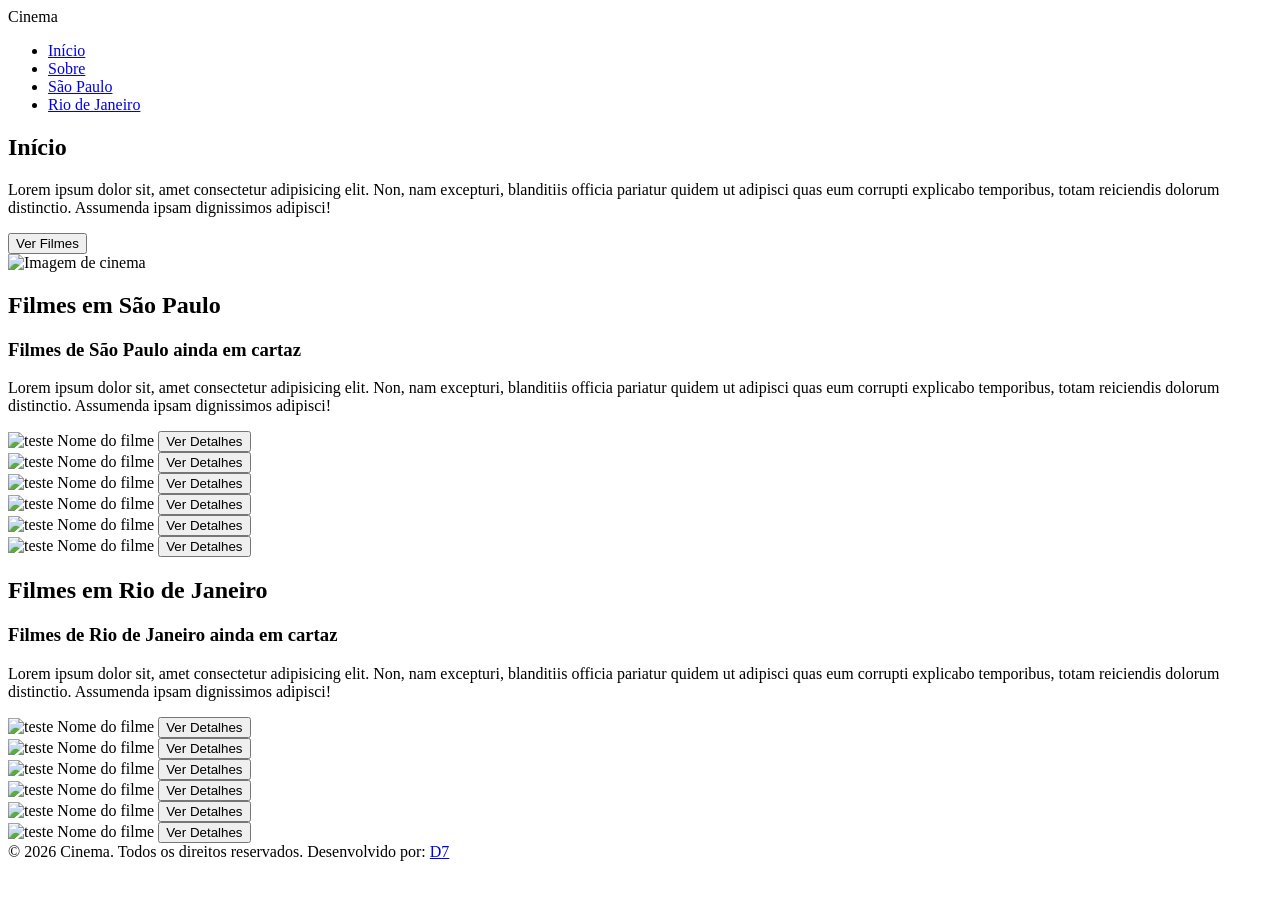
==== Cartaz_Cinema/estados/rj.html @ ed7cfb73 "Add files via upload" ====
<!doctype html>
<html lang="en">
  <head>
    <meta charset="UTF-8" />
    <meta name="viewport" content="width=device-width, initial-scale=1.0" />
    <title>Cinema</title>
    <link rel="stylesheet" href="style.css" />
  </head>
  <body>
    <header class="header">
      <span>Cinema</span>
      <ul class="nav">
        <li><a href="./index.html">Início</a></li>
        <li><a href="./sobre.html">Sobre</a></li>
        <li><a href="./sobre.html">São Paulo</a></li>
        <li><a href="./sobre.html">Rio de Janeiro</a></li>
      </ul>
    </header>

    <main>
      <section class="container container-posters">
        <h1 class="title">Início</h1>
        <!-- Card de Informações inicio -->
        <div class="cards">
          <div class="card-info">
            <p>
              Lorem ipsum dolor sit, amet consectetur adipisicing elit. Non, nam
              excepturi, blanditiis officia pariatur quidem ut adipisci quas eum
              corrupti explicabo temporibus, totam reiciendis dolorum
              distinctio. Assumenda ipsam dignissimos adipisci!
            </p>
            <button>Ver Filmes</button>
          </div>

          <!-- Card de imagem -->
          <div class="card-image">
            <img
              src="https://anapolis.tribunadoplanalto.com.br/wp-content/uploads/2025/08/Miniatura-para-youtube-cinema-e-filmes.png"
              alt="Imagem de cinema"
            />
          </div>
        </div>
      </section>

      <!-- Filmes de São Paulo -->
      <section class="container">
        <h2 class="title">Filmes em São Paulo</h2>
        <div class="card-info">
          <!-- Cartaz  -->

          <div class="cards">
            <div class="card-info">
              <h3 class="title-sp">Filmes de São Paulo ainda em cartaz</h3>
              <p>
                Lorem ipsum dolor sit, amet consectetur adipisicing elit. Non,
                nam excepturi, blanditiis officia pariatur quidem ut adipisci
                quas eum corrupti explicabo temporibus, totam reiciendis dolorum
                distinctio. Assumenda ipsam dignissimos adipisci!
              </p>
            </div>

            <!-- Cartaz de Filmes -->
            <div class="card-posters">
              <div class="card">
                <img
                  src="https://www.estadao.com.br/resizer/v2/JJEYVX3G3RA3VF7RCQHMWEUWPE.jpg?quality=80&auth=88cc49b168b2aa57b596f9274a0e6c35225e769eeeecbdf22e98e6f9e8cc44dd&width=380"
                  alt="teste"
                />
                <span>Nome do filme</span>
                <button>Ver Detalhes</button>
              </div>
              <div class="card">
                <img
                  src="https://upload.wikimedia.org/wikipedia/pt/thumb/8/82/It_2017.jpg/250px-It_2017.jpg"
                  alt="teste"
                />
                <span>Nome do filme</span>
                <button>Ver Detalhes</button>
              </div>
              <div class="card">
                <img
                  src="https://static.wikia.nocookie.net/dublagem/images/9/99/Como_M%C3%A1gica.png/revision/latest?cb=20260505231212&path-prefix=pt-br"
                  alt="teste"
                />
                <span>Nome do filme</span>
                <button>Ver Detalhes</button>
              </div>
              <div class="card">
                <img
                  src="https://imusic.b-cdn.net/images/item/original/772/8717418561772.jpg?frozen-ii-2020-frozen-2-dvd&class=scaled&v=1585232957"
                  alt="teste"
                />
                <span>Nome do filme</span>
                <button>Ver Detalhes</button>
              </div>
              <div class="card">
                <img
                  src="https://ingresso-a.akamaihd.net/prd/img/movie/e-assim-que-acaba/baf2f184-c1ee-4210-a3d2-8c271b682e33.webp"
                  alt="teste"
                />
                <span>Nome do filme</span>
                <button>Ver Detalhes</button>
              </div>
              <div class="card">
                <img
                  src="https://m.media-amazon.com/images/I/61AfWTpFqlL._AC_UF1000,1000_QL80_.jpg"
                  alt="teste"
                />
                <span>Nome do filme</span>
                <button>Ver Detalhes</button>
              </div>
            </div>
          </div>
        </div>
      </section>

      <!-- Filmes de Rio de Janeiro -->
      <section class="container">
        <div class="card-info">
          <h2 class="title title-rj">Filmes em Rio de Janeiro</h2>
          <!-- Cartaz  -->

          <div class="cards">
            <div class="card-info">
              <h3 class="title">Filmes de Rio de Janeiro ainda em cartaz</h3>
              <p>
                Lorem ipsum dolor sit, amet consectetur adipisicing elit. Non,
                nam excepturi, blanditiis officia pariatur quidem ut adipisci
                quas eum corrupti explicabo temporibus, totam reiciendis dolorum
                distinctio. Assumenda ipsam dignissimos adipisci!
              </p>
            </div>
            <div class="card-posters">
              <div class="card">
                <img
                  src="https://static.wikia.nocookie.net/marvelmovies/images/4/4b/Amazing_Spider-Man_theatrical_poster_02.jpg/revision/latest?cb=20221014191530"
                  alt="teste"
                />
                <span>Nome do filme</span>
                <button>Ver Detalhes</button>
              </div>
              <div class="card">
                <img
                  src="https://upload.wikimedia.org/wikipedia/pt/4/46/Moana_movie_poster_p_2016.jpg"
                  alt="teste"
                />
                <span>Nome do filme</span>
                <button>Ver Detalhes</button>
              </div>
              <div class="card">
                <img
                  src="https://upload.wikimedia.org/wikipedia/pt/3/30/Creed_%28filme%29.jpg"
                  alt="teste"
                />
                <span>Nome do filme</span>
                <button>Ver Detalhes</button>
              </div>
              <div class="card">
                <img
                  src="https://m.media-amazon.com/images/I/81AUO9Pu9LL._AC_UF894,1000_QL80_.jpg"
                  alt="teste"
                />
                <span>Nome do filme</span>
                <button>Ver Detalhes</button>
              </div>
              <div class="card">
                <img
                  src="https://ingresso-a.akamaihd.net/prd/img/movie/um-cabra-bom-de-bola/ccd89b01-44a8-4ba9-9a67-c9cbbc4908b3.webp"
                  alt="teste"
                />
                <span>Nome do filme</span>
                <button>Ver Detalhes</button>
              </div>
              <div class="card">
                <img
                  src="https://www.europanet.com.br/upload/id_produto/107___/107276g.jpg"
                  alt="teste"
                />
                <span>Nome do filme</span>
                <button>Ver Detalhes</button>
              </div>
            </div>
          </div>
        </div>
      </section>
    </main>

    <footer>
      <span>
        &copy; 2026 Cinema. Todos os direitos reservados. Desenvolvido por:
        <a href="https://github.com/seu-perfil" target="_blank">D7</a></span
      >
    </footer>
  </body>
</html>
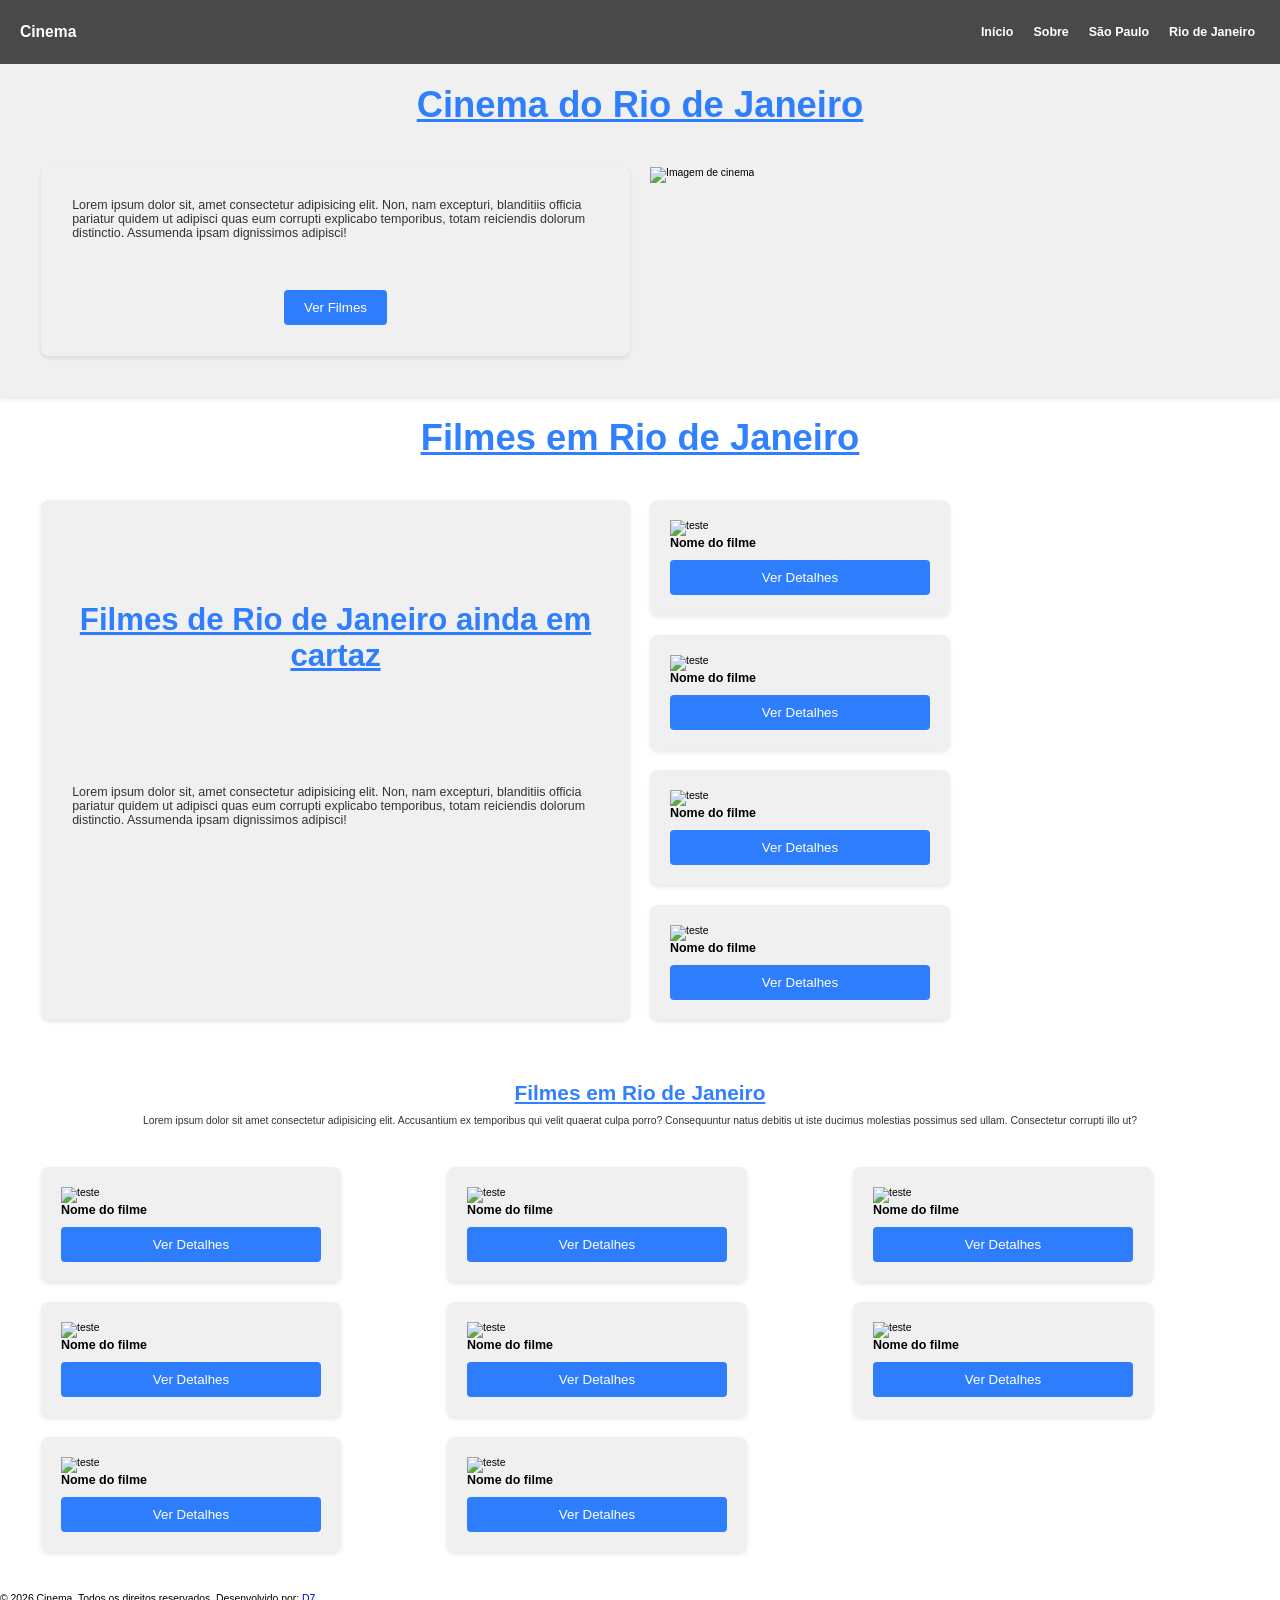
==== commit 46dc6d78: "SP E RJ padronizadar layout" ====
--- a/Cartaz_Cinema/estados/rj.html
+++ b/Cartaz_Cinema/estados/rj.html
@@ -3,8 +3,9 @@
   <head>
     <meta charset="UTF-8" />
     <meta name="viewport" content="width=device-width, initial-scale=1.0" />
-    <title>Cinema</title>
-    <link rel="stylesheet" href="style.css" />
+    <title>Cinema - Rio de Janeiro</title>
+    <link rel="stylesheet" href="../global.css" />
+    <link rel="stylesheet" href="../style.css" />
   </head>
   <body>
     <header class="header">
@@ -12,14 +13,15 @@
       <ul class="nav">
         <li><a href="./index.html">Início</a></li>
         <li><a href="./sobre.html">Sobre</a></li>
-        <li><a href="./sobre.html">São Paulo</a></li>
-        <li><a href="./sobre.html">Rio de Janeiro</a></li>
+        <li><a href="./sp.html
+          ">São Paulo</a></li>
+        <li><a href="./rj.html">Rio de Janeiro</a></li>
       </ul>
     </header>
 
     <main>
       <section class="container container-posters">
-        <h1 class="title">Início</h1>
+        <h1 class="title">Cinema do Rio de Janeiro</h1>
         <!-- Card de Informações inicio -->
         <div class="cards">
           <div class="card-info">
@@ -42,15 +44,15 @@
         </div>
       </section>
 
-      <!-- Filmes de São Paulo -->
+      <!-- Filmes de Rio de Janeiro -->
       <section class="container">
-        <h2 class="title">Filmes em São Paulo</h2>
+        <h2 class="title">Filmes em Rio de Janeiro</h2>
         <div class="card-info">
           <!-- Cartaz  -->
 
           <div class="cards">
             <div class="card-info">
-              <h3 class="title-sp">Filmes de São Paulo ainda em cartaz</h3>
+              <h3 class="title-sp">Filmes de Rio de Janeiro ainda em cartaz</h3>
               <p>
                 Lorem ipsum dolor sit, amet consectetur adipisicing elit. Non,
                 nam excepturi, blanditiis officia pariatur quidem ut adipisci
@@ -93,22 +95,7 @@
                 <span>Nome do filme</span>
                 <button>Ver Detalhes</button>
               </div>
-              <div class="card">
-                <img
-                  src="https://ingresso-a.akamaihd.net/prd/img/movie/e-assim-que-acaba/baf2f184-c1ee-4210-a3d2-8c271b682e33.webp"
-                  alt="teste"
-                />
-                <span>Nome do filme</span>
-                <button>Ver Detalhes</button>
-              </div>
-              <div class="card">
-                <img
-                  src="https://m.media-amazon.com/images/I/61AfWTpFqlL._AC_UF1000,1000_QL80_.jpg"
-                  alt="teste"
-                />
-                <span>Nome do filme</span>
-                <button>Ver Detalhes</button>
-              </div>
+              
             </div>
           </div>
         </div>
@@ -118,18 +105,11 @@
       <section class="container">
         <div class="card-info">
           <h2 class="title title-rj">Filmes em Rio de Janeiro</h2>
+          <p style="text-align: center;">Lorem ipsum dolor sit amet consectetur adipisicing elit. Accusantium ex temporibus qui velit quaerat culpa porro? Consequuntur natus debitis ut iste ducimus molestias possimus sed ullam. Consectetur corrupti illo ut?</p>
           <!-- Cartaz  -->
 
           <div class="cards">
-            <div class="card-info">
-              <h3 class="title">Filmes de Rio de Janeiro ainda em cartaz</h3>
-              <p>
-                Lorem ipsum dolor sit, amet consectetur adipisicing elit. Non,
-                nam excepturi, blanditiis officia pariatur quidem ut adipisci
-                quas eum corrupti explicabo temporibus, totam reiciendis dolorum
-                distinctio. Assumenda ipsam dignissimos adipisci!
-              </p>
-            </div>
+            
             <div class="card-posters">
               <div class="card">
                 <img
@@ -179,6 +159,22 @@
                 <span>Nome do filme</span>
                 <button>Ver Detalhes</button>
               </div>
+              <div class="card">
+                <img
+                  src="https://www.europanet.com.br/upload/id_produto/107___/107276g.jpg"
+                  alt="teste"
+                />
+                <span>Nome do filme</span>
+                <button>Ver Detalhes</button>
+              </div>
+              <div class="card">
+                <img
+                  src="https://www.europanet.com.br/upload/id_produto/107___/107276g.jpg"
+                  alt="teste"
+                />
+                <span>Nome do filme</span>
+                <button>Ver Detalhes</button>
+              </div>
             </div>
           </div>
         </div>
--- a/Cartaz_Cinema/style.css
+++ b/Cartaz_Cinema/style.css
@@ -0,0 +1,193 @@
+* {
+  margin: 0;
+  padding: 0;
+  box-sizing: border-box;
+}
+
+html {
+  scroll-behavior: smooth;
+  font-family: "Segoe UI", Tahoma, Geneva, Verdana, sans-serif;
+  font-size: 65%;
+}
+
+body {
+  display: flex;
+  flex-direction: column;
+  max-height: 100vh;
+  width: 100%;
+}
+
+h1,
+h2,
+h3 {
+  margin: 0;
+}
+
+a {
+  text-decoration: none;
+}
+
+ul {
+  list-style: none;
+  display: flex;
+  gap: 10px;
+}
+li {
+  padding: 5px;
+}
+
+.header {
+  display: flex;
+  justify-content: space-between;
+  align-items: center;
+  padding: 20px;
+  background-color: #292828d7;
+  color: white;
+}
+
+.header span {
+  font-size: 1.5rem;
+  font-weight: bold;
+}
+
+.nav a {
+  font-weight: bold;
+  font-size: 1.2rem;
+  color: white;
+  font-weight: bold;
+}
+
+.nav a:hover {
+  text-decoration: underline;
+  color: #f0f0f0;
+}
+
+/* Seção main */
+
+.container {
+  display: flex;
+  flex-direction: column;
+  gap: 20px;
+  padding: 20px;
+}
+
+.container-posters {
+  background-color: #f0f0f0;
+  box-shadow: 0 2px 4px rgba(0, 0, 0, 0.1);
+}
+
+.title {
+  font-size: 3.5rem;
+  font-weight: bold;
+  color: #0f6bffdb;
+  text-decoration: underline;
+  text-align: center;
+}
+
+/* Cards de Informações em grupo */
+.cards {
+  display: grid;
+  grid-template-columns: repeat(auto-fit, minmax(300px, 1fr));
+  gap: 20px;
+  border: #0000 solid 1px;
+  border-radius: 8p;
+  padding: 20px;
+}
+
+.card-posters {
+  display: grid;
+  grid-template-columns: repeat(auto-fit, minmax(300px, 1fr));
+  justify-content: center;
+  gap: 20px;
+}
+
+.cards .card-info {
+  display: grid;
+  gap: 30px;
+  padding: 3rem;
+  background-color: #f0f0f0;
+  border-radius: 8px;
+  box-shadow: 0 2px 4px rgba(0, 0, 0, 0.1);
+  justify-self: end;
+}
+
+.cards .card-info h2,h3 {
+  align-self: center;
+  font-size: 2rem;
+  margin-bottom: 10px;
+}
+.cards .card-info p {
+  font-size: 1.2rem;
+  color: #333;
+}
+
+.cards .cards-info p {
+  font-size: 1.5rem;
+  color: #333;
+}
+
+.cards .card-info button {
+  justify-self: center;
+}
+.cards .card-image img {
+  width: 100%;
+  height: 200px;
+  object-fit: cover;
+}
+
+/* Cards de Informações individuais */
+.card-info h2 {
+  align-self: center;
+  font-size: 2rem;
+  margin-bottom: 10px;
+}
+.card-info p {
+  font-size: 1rem;
+  margin-bottom: 20px;
+  color: #333;
+}
+.card-info button {
+  padding: 10px 20px;
+  background-color: #0f6bffdb;
+  color: white;
+  border: none;
+  border-radius: 4px;
+  cursor: pointer;
+}
+
+/* Cards de São Paulo */
+
+.card {
+  display: flex;
+  flex-direction: column;
+  max-width: 300px;
+  padding: 20px;
+  background-color: #f0f0f0;
+  border-radius: 8px;
+  box-shadow: 0 2px 4px rgba(0, 0, 0, 0.1);
+}
+
+.title-sp{
+  font-size: 3rem;
+  font-weight: bold;
+  color: #0f6bffdb;
+  text-decoration: underline;
+  text-align: center;
+}
+.card img {
+  width: 100%;
+  height: auto;
+}
+.card span {
+  font-size: 1.2rem;
+  font-weight: bold;
+  margin-bottom: 10px;
+}
+.card button {
+  padding: 10px 20px;
+  background-color: #0f6bffdb;
+  color: white;
+  border: none;
+  border-radius: 4px;
+  cursor: pointer;
+}
